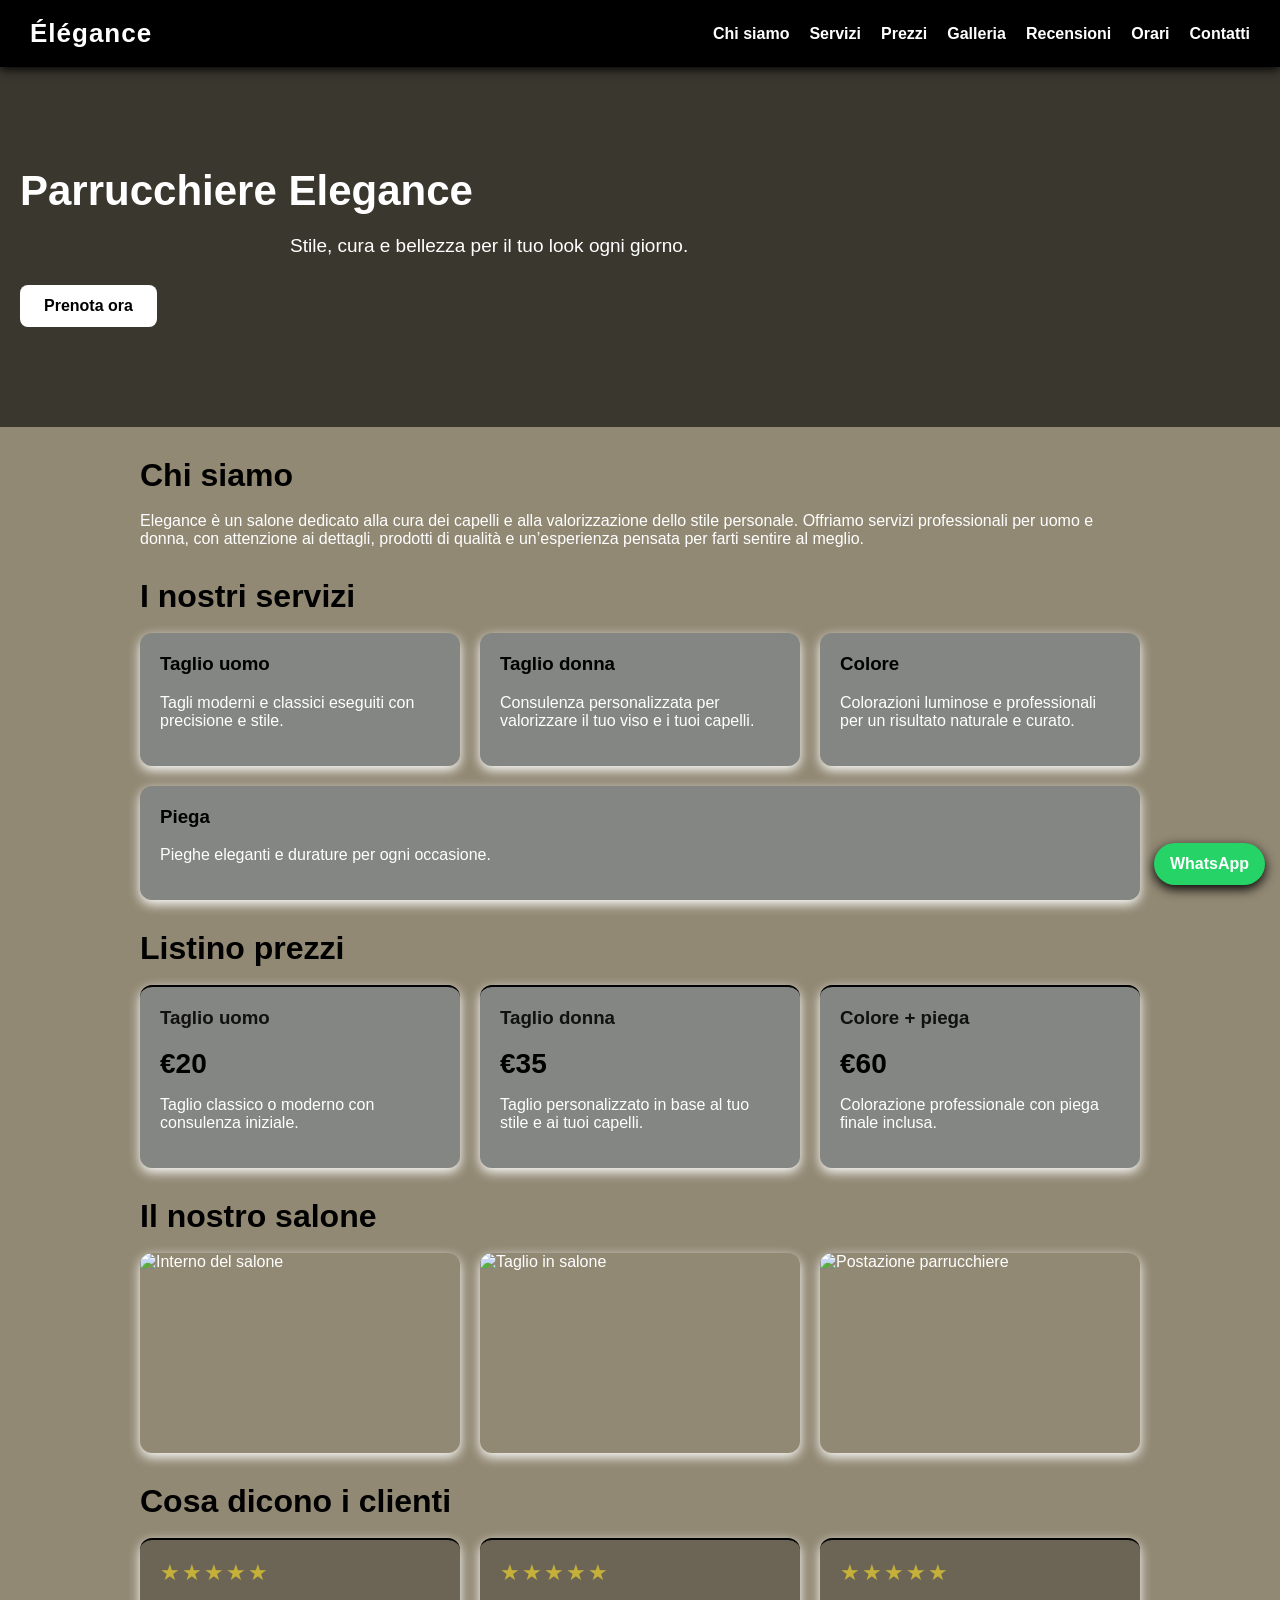
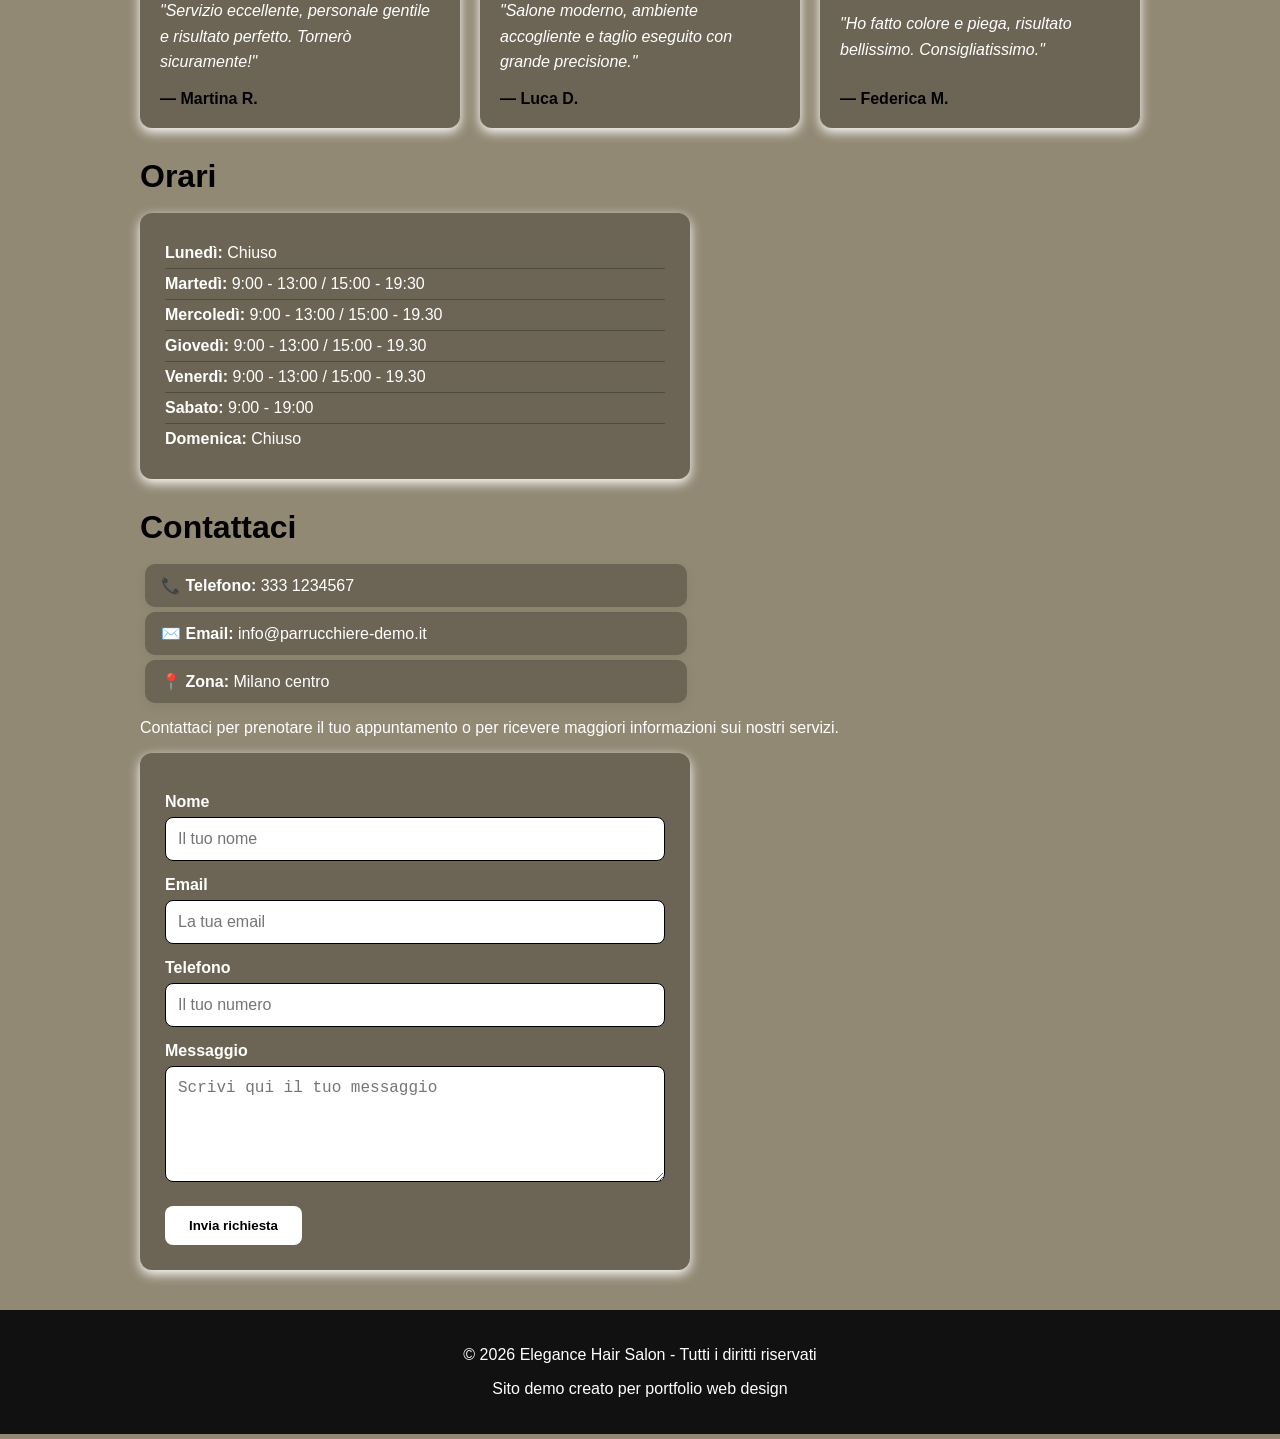
==== index.html @ 6c84eeca "Add files via upload" ====
<!DOCTYPE html>
<html lang="it">
<head>
    <meta charset="UTF-8">
    <meta name="viewport" content="width=device-width, initial-scale=1.0">
    <title>Parrucchiere Élégance</title>
    <link rel="stylesheet" href="style.css">
</head>
<body>

    <nav class="navbar">
        <div class="logo">Élégance</div>
  <ul class="nav-links">
    <li><a href="#chi-siamo">Chi siamo</a></li>
    <li><a href="#servizi">Servizi</a></li>
    <li><a href="#prezzi">Prezzi</a></li>
    <li><a href="#galleria">Galleria</a></li>
    <li><a href="#recensioni">Recensioni</a></li>
    <li><a href="#orari">Orari</a></li>
    <li><a href="#contatti">Contatti</a></li>
</ul>
    </nav>

    <header class="hero">
        <h1>Parrucchiere Elegance</h1>
        <p>Stile, cura e bellezza per il tuo look ogni giorno.</p>
        <a href="#contatti" class="btn">Prenota ora</a>
    </header>

    <section class="section fade-in" id="chi-siamo">
        <h2>Chi siamo</h2>
        <p>
    Elegance è un salone dedicato alla cura dei capelli e alla valorizzazione dello stile personale.
    Offriamo servizi professionali per uomo e donna, con attenzione ai dettagli, prodotti di qualità
    e un’esperienza pensata per farti sentire al meglio.
</p>
    </section>

<section class="section fade-in" id="servizi">
        <h2>I nostri servizi</h2>
        <div class="services">
            <div class="card">
                <h3>Taglio uomo</h3>
                <p>Tagli moderni e classici eseguiti con precisione e stile.</p>
            </div>

            <div class="card">
                <h3>Taglio donna</h3>
                <p>Consulenza personalizzata per valorizzare il tuo viso e i tuoi capelli.</p>
            </div>

            <div class="card">
                <h3>Colore</h3>
                <p>Colorazioni luminose e professionali per un risultato naturale e curato.</p>
            </div>

            <div class="card">
                <h3>Piega</h3>
                <p>Pieghe eleganti e durature per ogni occasione.</p>
            </div>
        </div>
    </section>

    <section class="section fade-in" id="prezzi">
    <h2>Listino prezzi</h2>
    <div class="prices">
        <div class="price-card">
            <h3>Taglio uomo</h3>
            <p class="price">€20</p>
            <p>Taglio classico o moderno con consulenza iniziale.</p>
        </div>

        <div class="price-card">
            <h3>Taglio donna</h3>
            <p class="price">€35</p>
            <p>Taglio personalizzato in base al tuo stile e ai tuoi capelli.</p>
        </div>

        <div class="price-card">
            <h3>Colore + piega</h3>
            <p class="price">€60</p>
            <p>Colorazione professionale con piega finale inclusa.</p>
        </div>
    </div>
</section>
   <section class="section fade-in" id="galleria">
    <h2>Il nostro salone</h2>
    <div class="gallery">
        <img src="https://images.unsplash.com/photo-1521590832167-7bcbfaa6381f" alt="Interno del salone" onclick="openLightbox(this.src)">
        <img src="https://images.unsplash.com/photo-1560066984-138dadb4c035" alt="Taglio in salone" onclick="openLightbox(this.src)">
        <img src="https://images.unsplash.com/photo-1522337360788-8b13dee7a37e" alt="Postazione parrucchiere" onclick="openLightbox(this.src)">
    </div>
</section>
<section class="section fade-in" id="recensioni">
    <h2>Cosa dicono i clienti</h2>
    <div class="reviews">
        <div class="review-card">
            <div class="stars">★★★★★</div>
            <p>"Servizio eccellente, personale gentile e risultato perfetto. Tornerò sicuramente!"</p>
            <h4>— Martina R.</h4>
        </div>

        <div class="review-card">
            <div class="stars">★★★★★</div>
            <p>"Salone moderno, ambiente accogliente e taglio eseguito con grande precisione."</p>
            <h4>— Luca D.</h4>
        </div>

        <div class="review-card">
            <div class="stars">★★★★★</div>
            <p>"Ho fatto colore e piega, risultato bellissimo. Consigliatissimo."</p>
            <h4>— Federica M.</h4>
        </div>
    </div>
</section>
<section class="section fade-in" id="orari">
    <h2>Orari</h2>
    <div class="hours-box">
        <p><strong>Lunedì:</strong> Chiuso</p>
        <p><strong>Martedì:</strong> 9:00 - 13:00 / 15:00 - 19:30</p>
        <p><strong>Mercoledì:</strong> 9:00 - 13:00 / 15:00 - 19.30</p>
        <p><strong>Giovedì:</strong> 9:00 - 13:00 / 15:00 - 19.30</p>
        <p><strong>Venerdì:</strong> 9:00 - 13:00 / 15:00 - 19.30</p>
        <p><strong>Sabato:</strong> 9:00 - 19:00</p>
        <p><strong>Domenica:</strong> Chiuso</p>
    </div>
</section>
  <section class="section fade-in" id="contatti">
    <h2>Contattaci</h2>

    <p class="contact-info">📞 <strong>Telefono:</strong> 333 1234567</p>
<p class="contact-info">✉️ <strong>Email:</strong> info@parrucchiere-demo.it</p>
<p class="contact-info">📍 <strong>Zona:</strong> Milano centro</p>

    <p>Contattaci per prenotare il tuo appuntamento o per ricevere maggiori informazioni sui nostri servizi.</p>

    <form class="contact-form" action="https://formspree.io/f/xvzwebrz" method="POST">
        <label for="nome">Nome</label>
        <input type="text" id="nome" name="nome" placeholder="Il tuo nome" required>

        <label for="email">Email</label>
        <input type="email" name="email" placeholder="La tua email" required>

        <label for="telefono">Telefono</label>
        <input type="tel" id="telefono" name="telefono" placeholder="Il tuo numero">

        <label for="messaggio">Messaggio</label>
        <textarea id="messaggio" name="messaggio" rows="5" placeholder="Scrivi qui il tuo messaggio"></textarea>

        <button type="submit" class="btn">Invia richiesta</button>
    </form>
</section>

   <footer class="footer">
    <p>© 2026 Elegance Hair Salon - Tutti i diritti riservati</p>
    <p>Sito demo creato per portfolio web design</p>
</footer>
<a href="https://wa.me/393331234567?text=Ciao%20vorrei%20prenotare%20un%20appuntamento" class="whatsapp-btn" target="_blank">WhatsApp</a>
<div id="lightbox" class="lightbox" onclick="closeLightbox()">
    <img id="lightbox-img" src="" alt="Foto ingrandita">
</div>

<script>
    function openLightbox(imageSrc) {
        document.getElementById("lightbox").style.display = "flex";
        document.getElementById("lightbox-img").src = imageSrc;
    }

    function closeLightbox() {
        document.getElementById("lightbox").style.display = "none";
    }
</script>
<script>
    const fadeElements = document.querySelectorAll('.fade-in');

    const observer = new IntersectionObserver((entries) => {
        entries.forEach(entry => {
            if (entry.isIntersecting) {
                entry.target.classList.add('show');
            }
        });
    }, {
        threshold: 0.2
    });

    fadeElements.forEach(element => {
        observer.observe(element);
    });
</script>
</body>
</html>
---- style.css ----
body {
    html {
    scroll-behavior: smooth;
}
    font-family: Arial, sans-serif;
    margin: 0;
    background-color: #81775fdc;
    color: #ffffff;
}

.navbar {
    background-color: rgb(0, 0, 0);
    display: flex;
    justify-content: space-between;
    align-items: center;
    padding: 18px 30px;
    box-shadow: 0 2px 10px rgb(0, 0, 0);
    position: sticky;
    top: 0;
}

.logo {
    font-size: 26px;
    font-weight: bold;
    color: #ffffff;
    letter-spacing: 1px;
}

.nav-links {
    list-style: none;
    display: flex;
    gap: 20px;
    margin: 0;
    padding: 0;
}

.nav-links a {
    text-decoration: none;
    color: #ffffff;
    font-weight: bold;
    transition: 0.3s;
}

.nav-links a:hover {
    color: #bb9626;
}
.hero {
    background: url("https://images.unsplash.com/photo-1633681926035-ec1ac984418a?q=80&w=1470&auto=format&fit=crop&ixlib=rb-4.1.0&ixid=M3wxMjA3fDB8MHxwaG90by1wYWdlfHx8fGVufDB8fHx8fA%3D%3D") center/cover no-repeat;
    color: rgb(255, 255, 255)
    text-align; center;
    padding: 100px 20px;
    position: relative;
}
.hero::before {
    content: "";
    position: absolute;
    top: 0;
    left: 0;
    right: 0;
    bottom: 0;
    background: rgba(0, 0, 0, 0.6);
}
.hero h1,
.hero p,
.hero .btn {
    position: relative;
    z-index: 1;
}
.hero h1 {
    margin: 0;
    font-size: 42px;
}

.hero p {
    font-size: 19px;
    margin: 20px 0 28px;
    max-width: 700px;
    margin-left: auto;
    margin-right: auto;
}
.btn {
    display: inline-block;
    background-color: #ffffff;
    color: rgb(0, 0, 0);
    text-decoration: none;
    padding: 12px 24px;
    border-radius: 8px;
    font-weight: bold;
    transition: 0.3s;
}
.btn:hover {
    opacity: 0.9;
    transform: translateY(-2px);
}

.section {
    max-width: 1000px;
    margin: 60px auto;
    padding: 0 20px;
}

.section h2 {
    font-size: 32px;
    margin-bottom: 18px;
    color: #000000;
}

.services {
    display: flex;
    flex-wrap: wrap;
    gap: 20px;
}

.card {
    background-color: rgba(96, 129, 167, 0.281);
    padding: 20px;
    border-radius: 12px;
    flex: 1 1 220px;
    box-shadow: 0 4px 12px rgb(255, 255, 255);
}

.card h3 {
    margin-top: 0;
    color: #000000;
}

.footer {
    background-color: #111;
    color: rgb(255, 255, 255);
    text-align: center;
    padding: 20px;
    margin-top: 40px;
    .footer p {
    margin: 6px 0;
}
}
@media (max-width: 768px) {
    .gallery {
        grid-template-columns: 1fr;
    }

    .gallery img {
        max-width: 100%;
        height: auto;
    }

    .navbar {
        flex-direction: column;
        gap: 15px;
        padding: 15px 20px;
    }

    .reviews {
        flex-direction: column;
    }

    .hours-box {
        max-width: 100%;
    }

    .nav-links {
        flex-direction: column;
        align-items: center;
        gap: 12px;
    }

    .hero {
        padding: 60px 20px;
    }

    .hero h1 {
        font-size: 32px;
    }

    .hero p {
        font-size: 16px;
    }

    .section h2 {
        font-size: 26px;
    }

    .services {
        flex-direction: column;
    }

    .prices {
        flex-direction: column;
    }

    .card {
        flex: 1 1 100%;
    }

    .contact-form {
        padding: 20px;
    }

    .btn {
        padding: 14px 22px;
        font-size: 16px;
    }
}

    .section {
        margin: 30px auto;
    }
    .whatsapp-btn {
    position: fixed;
    right: 15px;
    bottom: 15px;
    background-color: #25d366;
    color: white;
    text-decoration: none;
    padding: 12px 16px;
    border-radius: 30px;
    font-weight: bold;
    box-shadow: 0 4px 12px rgb(0, 0, 0);
}
.contact-form {
    background-color: rgba(3, 3, 3, 0.26);
    padding: 25px;
    border-radius: 12px;
    box-shadow: 0 4px 12px rgb(255, 255, 255);
    max-width: 500px;
}

.contact-form label {
    display: block;
    margin-top: 15px;
    margin-bottom: 6px;
    font-weight: bold;
    color: #ffffff;
}

.contact-form input,
.contact-form textarea {
    width: 100%;
    padding: 12px;
    border: 1px solid #000000;
    border-radius: 8px;
    font-size: 16px;
    box-sizing: border-box;
}

.contact-form textarea {
    resize: vertical;
}

.contact-form .btn {
    margin-top: 20px;
    border: none;
    cursor: pointer;
}
.reviews {
    display: flex;
    flex-wrap: wrap;
    gap: 20px;
}

.review-card {
    background-color: rgba(3, 3, 3, 0.26);
    padding: 20px;
    border-radius: 12px;
    flex: 1 1 250px;
    box-shadow: 0 4px 12px rgb(255, 255, 255);

    display: flex;
    flex-direction: column;
    justify-content: space-between;
    border-top: 2px solid #000000;
}
.review-card p {
    padding: 0;
    margin: 0;
    font-style: italic;
    line-height: 1.6;
    color: #ffffff;
}

.review-card h4 {
    margin-top: 15px;
    margin-bottom: 0;
    color: #000000;
}

.hours-box {
    background-color: rgba(3, 3, 3, 0.26);
    padding: 25px;
    border-radius: 12px;
    max-width: 500px;
    box-shadow: 0 4px 12px rgb(255, 255, 255);
}


.hours-box p {
    padding: 6px 0;
    margin: 0;
    border-bottom: 1px solid rgb(3, 3, 3, 0.26);
    color: #ffffff;
}

.hours-box p:last-child {
    border-bottom: none;
}
.card,
.review-card,
.price-card,
.btn,
.whatsapp-btn,
.gallery img,
.nav-links a {
    transition: 0.3s;
}

.card:hover,
.review-card:hover,
.price-card:hover {
    transform: translateY(-6px);
    box-shadow: 0 10px 24px rgba(0, 0, 0, 0.12);
}

.btn:hover {
    opacity: 0.9;
}

.whatsapp-btn:hover {
    transform: scale(1.05);
}
.stars {
    font-size: 22px;
    color: #c5b03a;
    margin-bottom: 12px;
    letter-spacing: 2px;
}
.gallery {
    display: grid;
    grid-template-columns: repeat(3, 1fr);
    gap: 20px;
}

.gallery img {
    width: 100%;
    max-width: 320px;
    height: 200px;
    object-fit: cover;
    border-radius: 12px;
    box-shadow: 0 4px 12px rgb(255, 255, 255);
    transition: 0.3s;
}

.gallery img:hover {
    transform: scale(1.03);
    box-shadow: 0 8px 20px rgba(0, 0, 0, 0.18);
}
.prices {
    display: flex;
    flex-wrap: wrap;
    gap: 20px;
}

.price-card {
    background-color: rgba(96, 129, 167, 0.281);
    padding: 20px;
    border-radius: 12px;
    flex: 1 1 250px;
    box-shadow: 0 4px 12px rgb(255, 255, 255);
    border-top: 2px solid #000000;
}

.price-card h3 {
    margin-top: 0;
    color: #111;
}

.price {
    font-size: 28px;
    font-weight: bold;
    color: #000000;
    margin: 10px 0;
}
.lightbox {
    display: none;
    position: fixed;
    top: 0;
    left: 0;
    width: 100%;
    height: 100%;
    background: rgba(0, 0, 0, 0.85);
    justify-content: center;
    align-items: center;
    z-index: 9999;
    padding: 20px;
    box-sizing: border-box;
}

.lightbox img {
    max-width: 90%;
    max-height: 90%;
    border-radius: 12px;
}
.contact-info {
    background-color: rgba(3, 3, 3, 0.26);
    padding: 12px 16px;
    border-radius: 10px;
    margin: 5px;
    box-shadow: 0 4px 12px rgba(0, 0, 0, 0.06);
    max-width: 510px;
}
.contact-info strong {
    color: #ffffff;
}
.hours-box {
    color: #111;
}

.contact-info {
    color: #ffffff;
}
.fade-in {
    opacity: 0;
    transform: translateY(30px);
    transition: opacity 0.8s ease, transform 0.8s ease;
}

.fade-in.show {
    opacity: 1;
    transform: translateY(0);
}
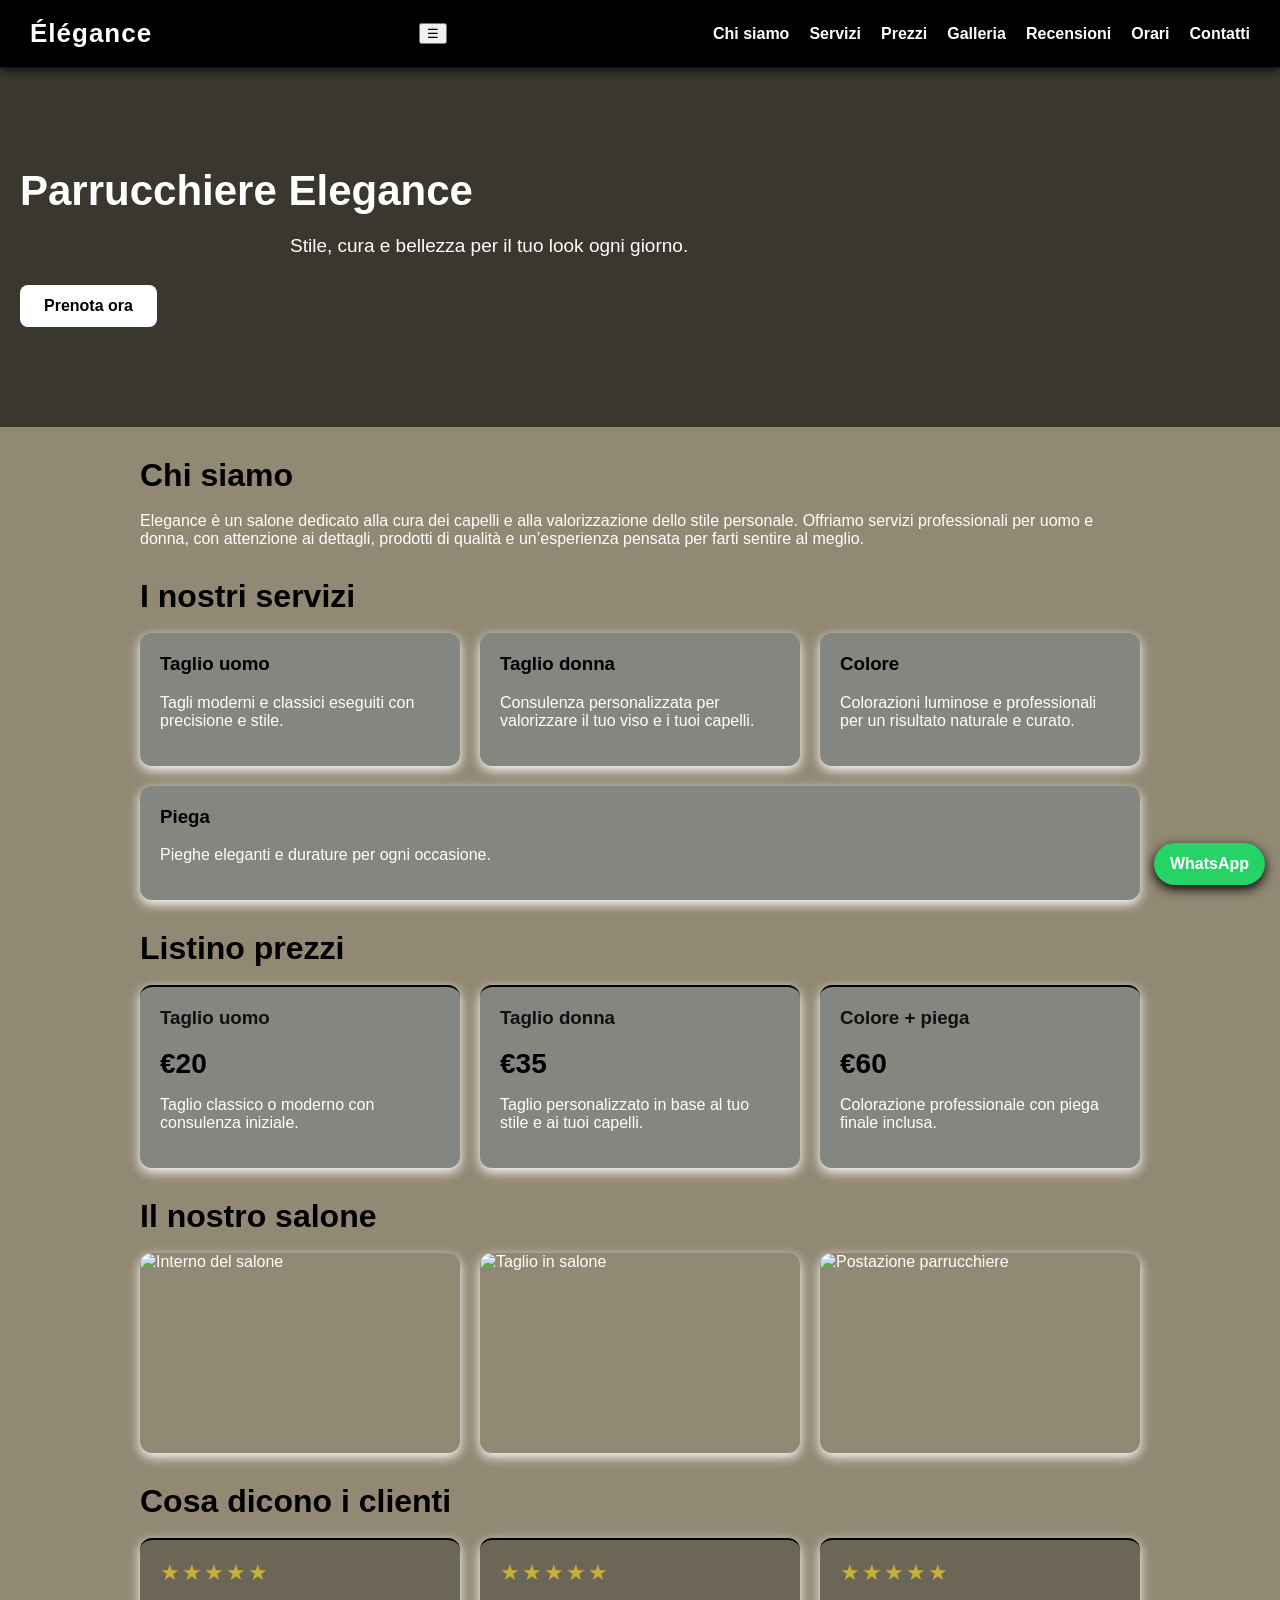
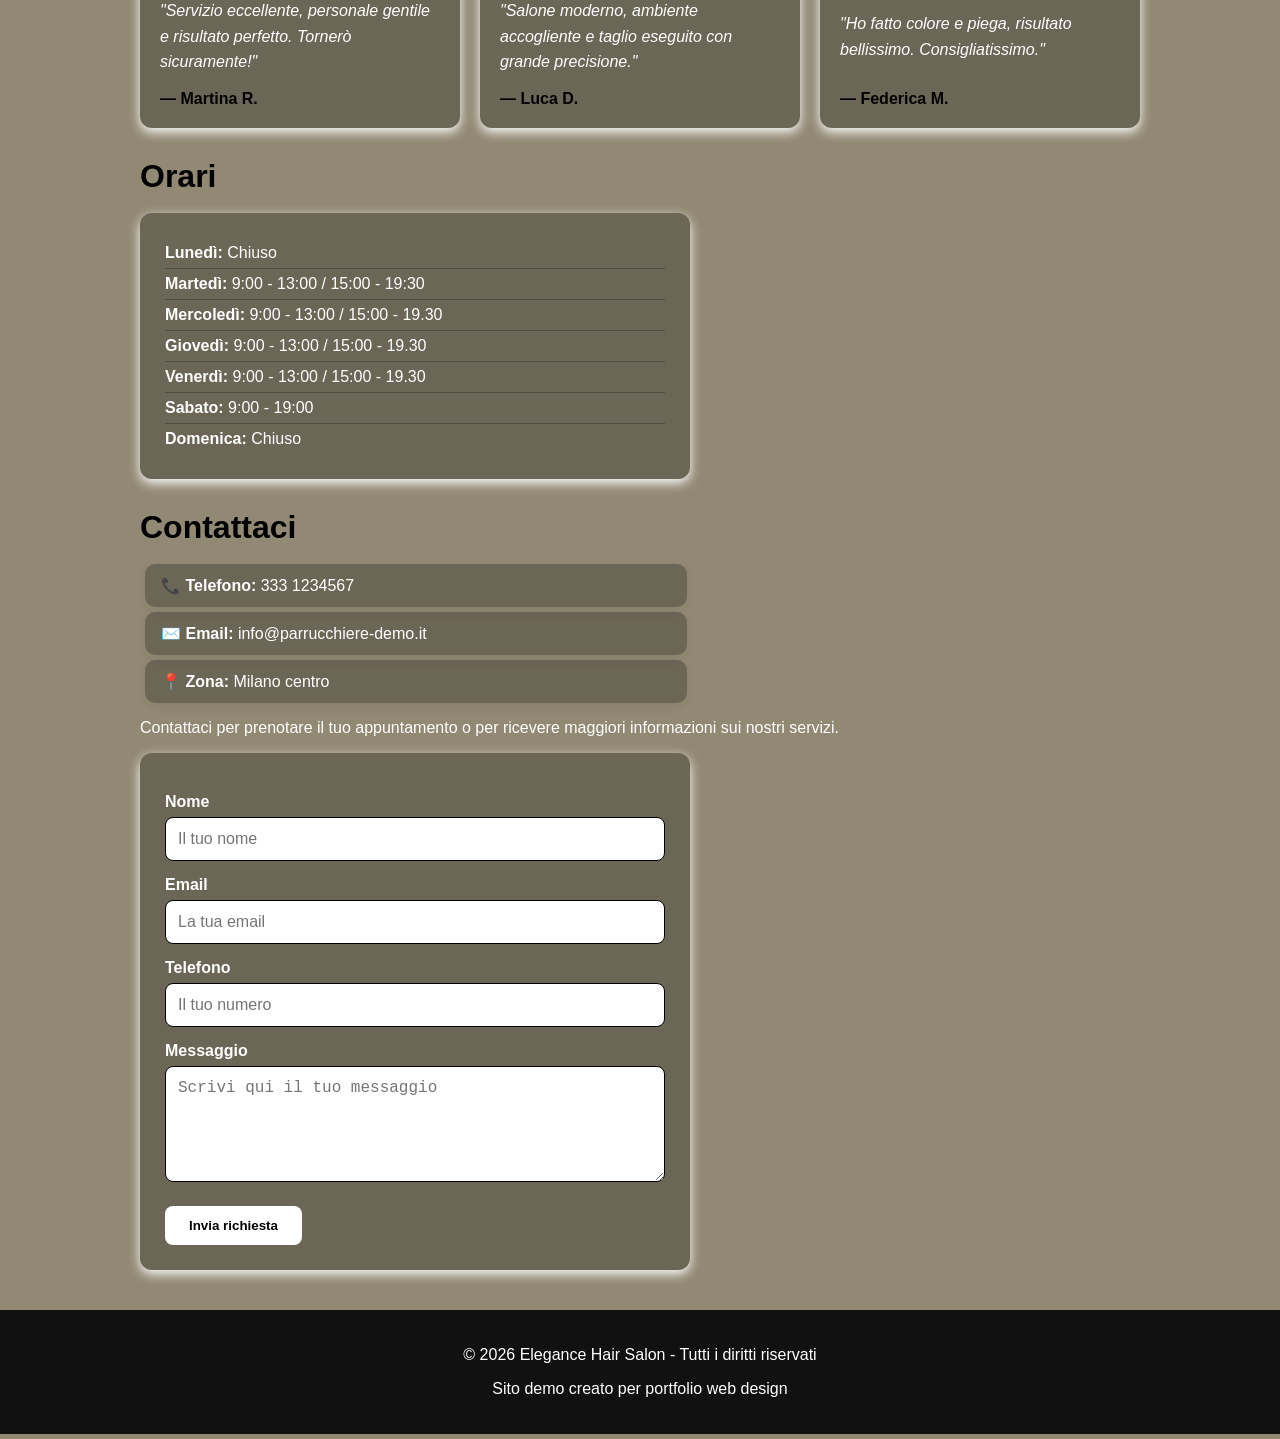
==== commit 3fa2446c: "Update index.html fix nav bar" ====
--- a/index.html
+++ b/index.html
@@ -10,7 +10,10 @@
 
     <nav class="navbar">
         <div class="logo">Élégance</div>
-  <ul class="nav-links">
+        
+         <button class="menu-toggle" onclick="toggleMenu()">☰</button>
+    
+    <ul class="nav-links" id="navLinks">
     <li><a href="#chi-siamo">Chi siamo</a></li>
     <li><a href="#servizi">Servizi</a></li>
     <li><a href="#prezzi">Prezzi</a></li>
@@ -187,5 +190,10 @@
         observer.observe(element);
     });
 </script>
+    <script>
+    function toggleMenu() {
+        document.getElementById("navLinks").classList.toggle("show");
+    }
+</script>
 </body>
-</html>+</html>
--- a/style.css
+++ b/style.css
@@ -10,13 +10,15 @@
 
 .navbar {
     background-color: rgb(0, 0, 0);
+    backdrop-filter: blur(6px);
     display: flex;
     justify-content: space-between;
     align-items: center;
     padding: 18px 30px;
-    box-shadow: 0 2px 10px rgb(0, 0, 0);
+    box-shadow: 0 2px 10px rgb(0, 0, 0.06);
     position: sticky;
     top: 0;
+    z-index: 1000;
 }
 
 .logo {
@@ -193,13 +195,49 @@
     }
 
     .contact-form {
-        padding: 20px;
+        padding: 20px;   
+    }    
+    
+    .review-card,
+    .price-card {
+        padding: 12px 14px;
+        border-radius: 10px;
+        width: 85%;
+        max-width: 320px;
+        margin: 0;
+          flex: none !important;
+         height: auto !important;
+        min-height: auto !important;
+         display: block;
+    }
+
+    .reviews,
+    .prices {
+        gap: 12px;
+        flex-direction: column;
+        align-items: center;
     }
 
     .btn {
         padding: 14px 22px;
         font-size: 16px;
     }
+
+    .review-card p,
+    .price-card p {
+        margin: 6px 0;
+    }
+
+    .price-card h3,
+    .review-card h4 {
+        margin-bottom: 8px;
+        margin-top: 0;
+    }
+
+    .price {
+        margin: 6px 0;
+    }
+    
 }
 
     .section {
@@ -426,4 +464,4 @@
 .fade-in.show {
     opacity: 1;
     transform: translateY(0);
-}+}
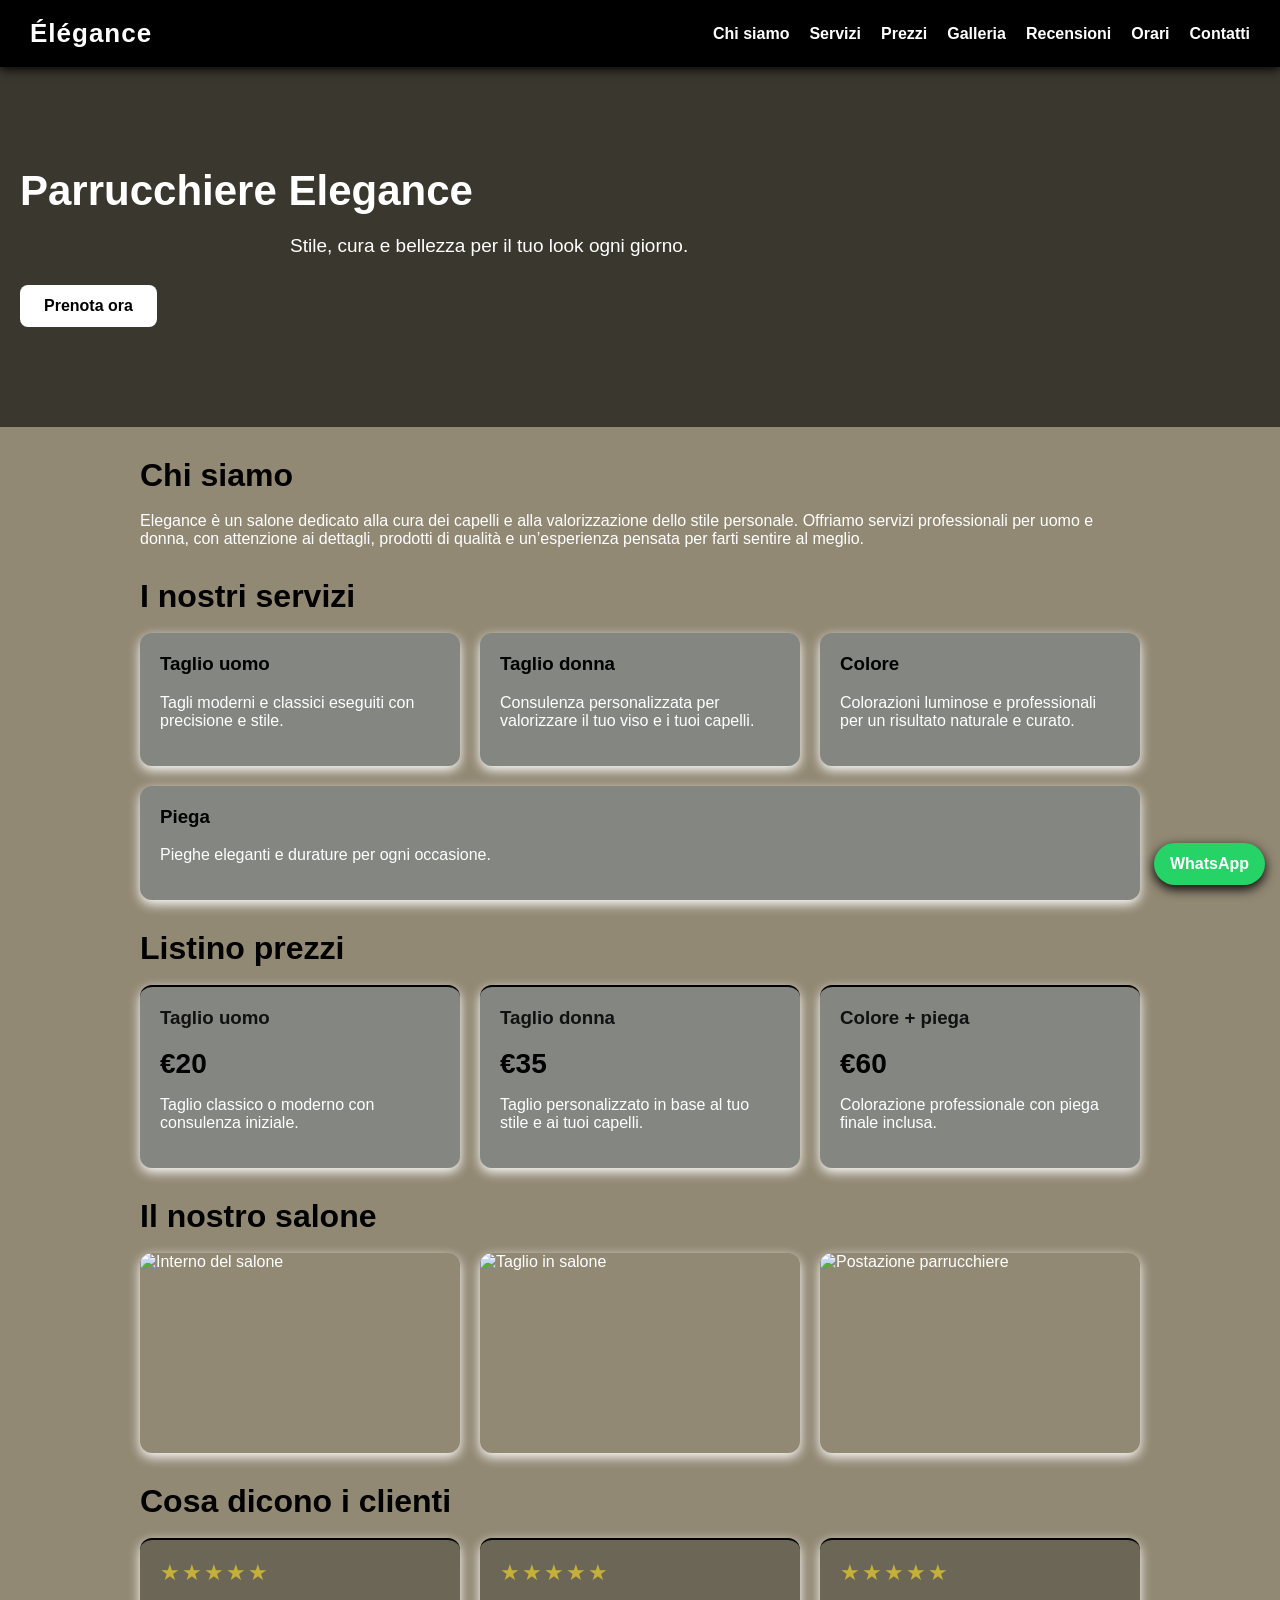
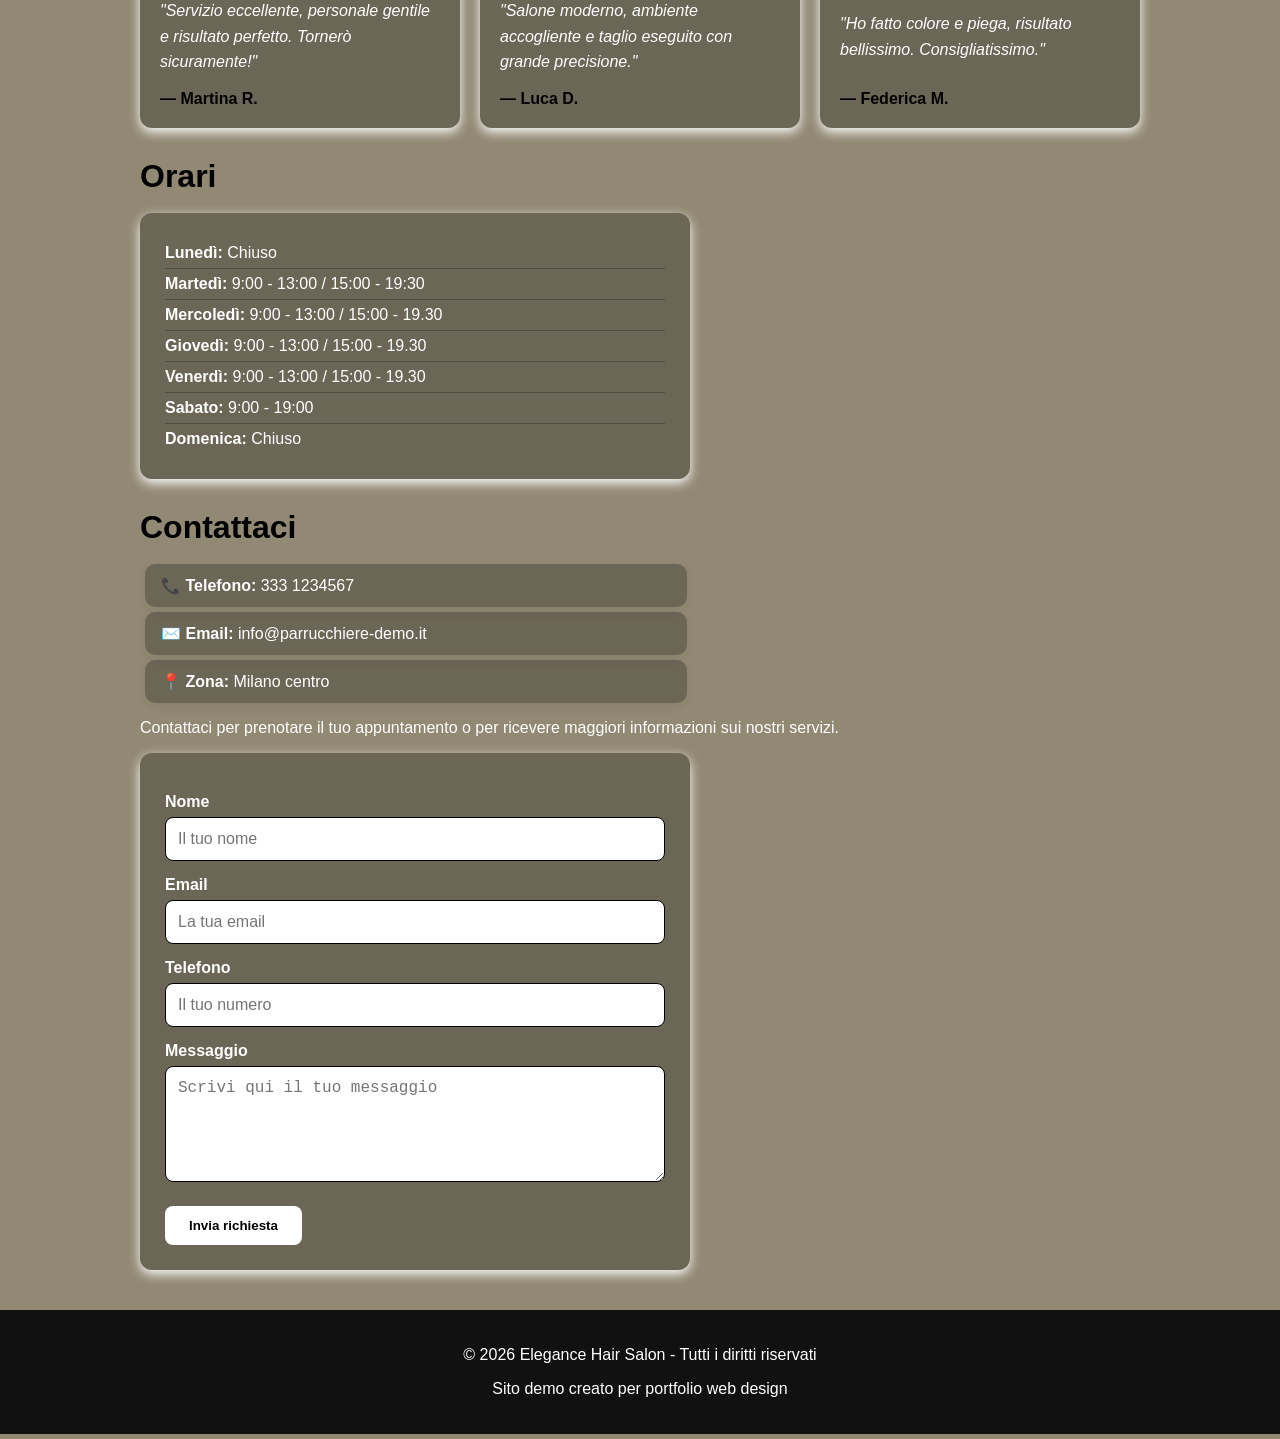
==== commit 2717e8bc: "Update index.html fix mobile hamburger menu" ====
--- a/index.html
+++ b/index.html
@@ -190,10 +190,17 @@
         observer.observe(element);
     });
 </script>
+    
     <script>
     function toggleMenu() {
         document.getElementById("navLinks").classList.toggle("show");
     }
+
+    document.querySelectorAll('#navLinks a').forEach(link => {
+        link.addEventListener('click', () => {
+            document.getElementById('navLinks').classList.remove('show');
+        });
+    });
 </script>
 </body>
 </html>
--- a/style.css
+++ b/style.css
@@ -147,9 +147,11 @@
     }
 
     .navbar {
-        flex-direction: column;
-        gap: 15px;
         padding: 15px 20px;
+    }
+
+    .menu-toggle {
+        display: block;
     }
 
     .reviews {
@@ -161,9 +163,21 @@
     }
 
     .nav-links {
+        display: none;
         flex-direction: column;
         align-items: center;
         gap: 12px;
+        width: 100%;
+        background-color: white;
+        position: absolute;
+        top: 100%;
+        left: 0;
+        padding: 15px 0;
+        box-shadow: 0 4px 12px rgba(0 0, 0, 0.08);
+    }
+
+    .nav-links.show {
+        display: flex;
     }
 
     .hero {
@@ -290,6 +304,7 @@
     border: none;
     cursor: pointer;
 }
+
 .reviews {
     display: flex;
     flex-wrap: wrap;
@@ -308,6 +323,7 @@
     justify-content: space-between;
     border-top: 2px solid #000000;
 }
+
 .review-card p {
     padding: 0;
     margin: 0;
@@ -465,3 +481,13 @@
     opacity: 1;
     transform: translateY(0);
 }
+
+.menu-toggle {
+    display: none;
+    background: none;
+    border: none;
+    font-size: 28px;
+    cursor: pointer;
+    color: #111;
+    padding: 4px 8px;
+}
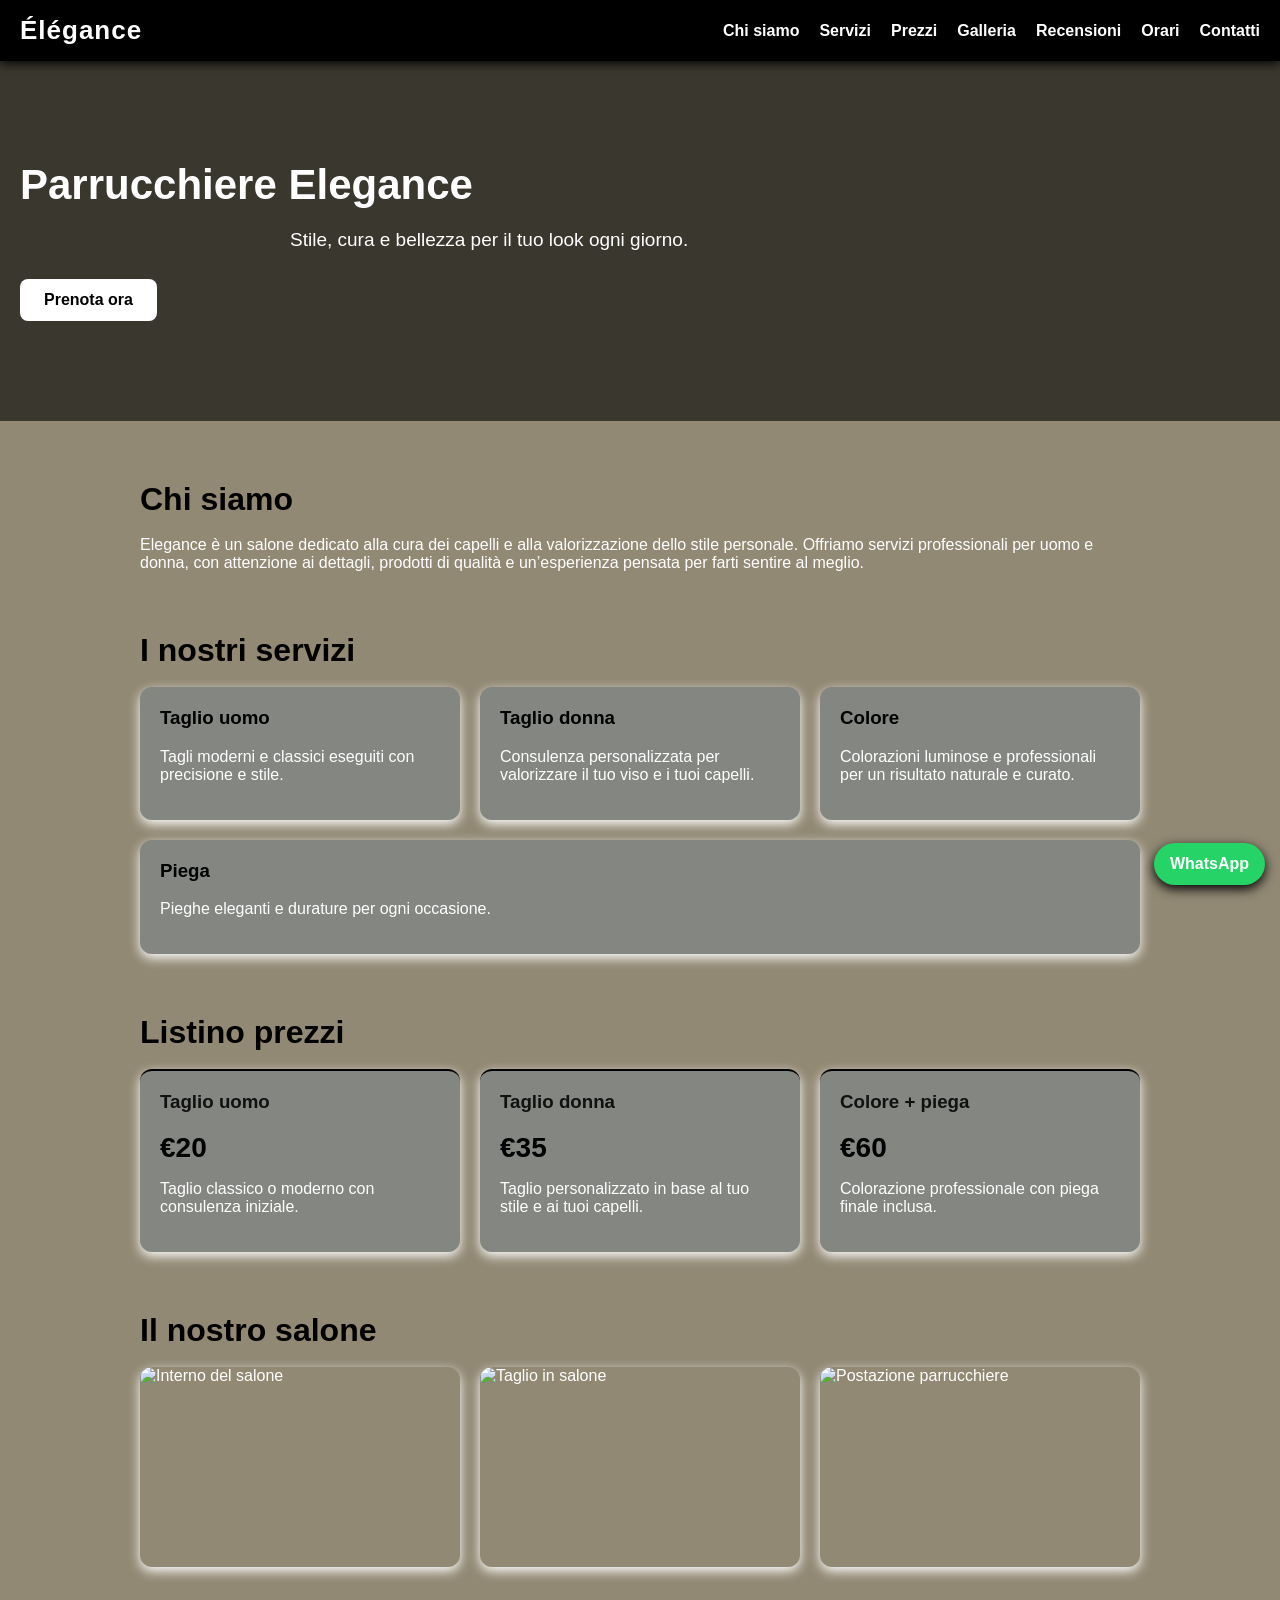
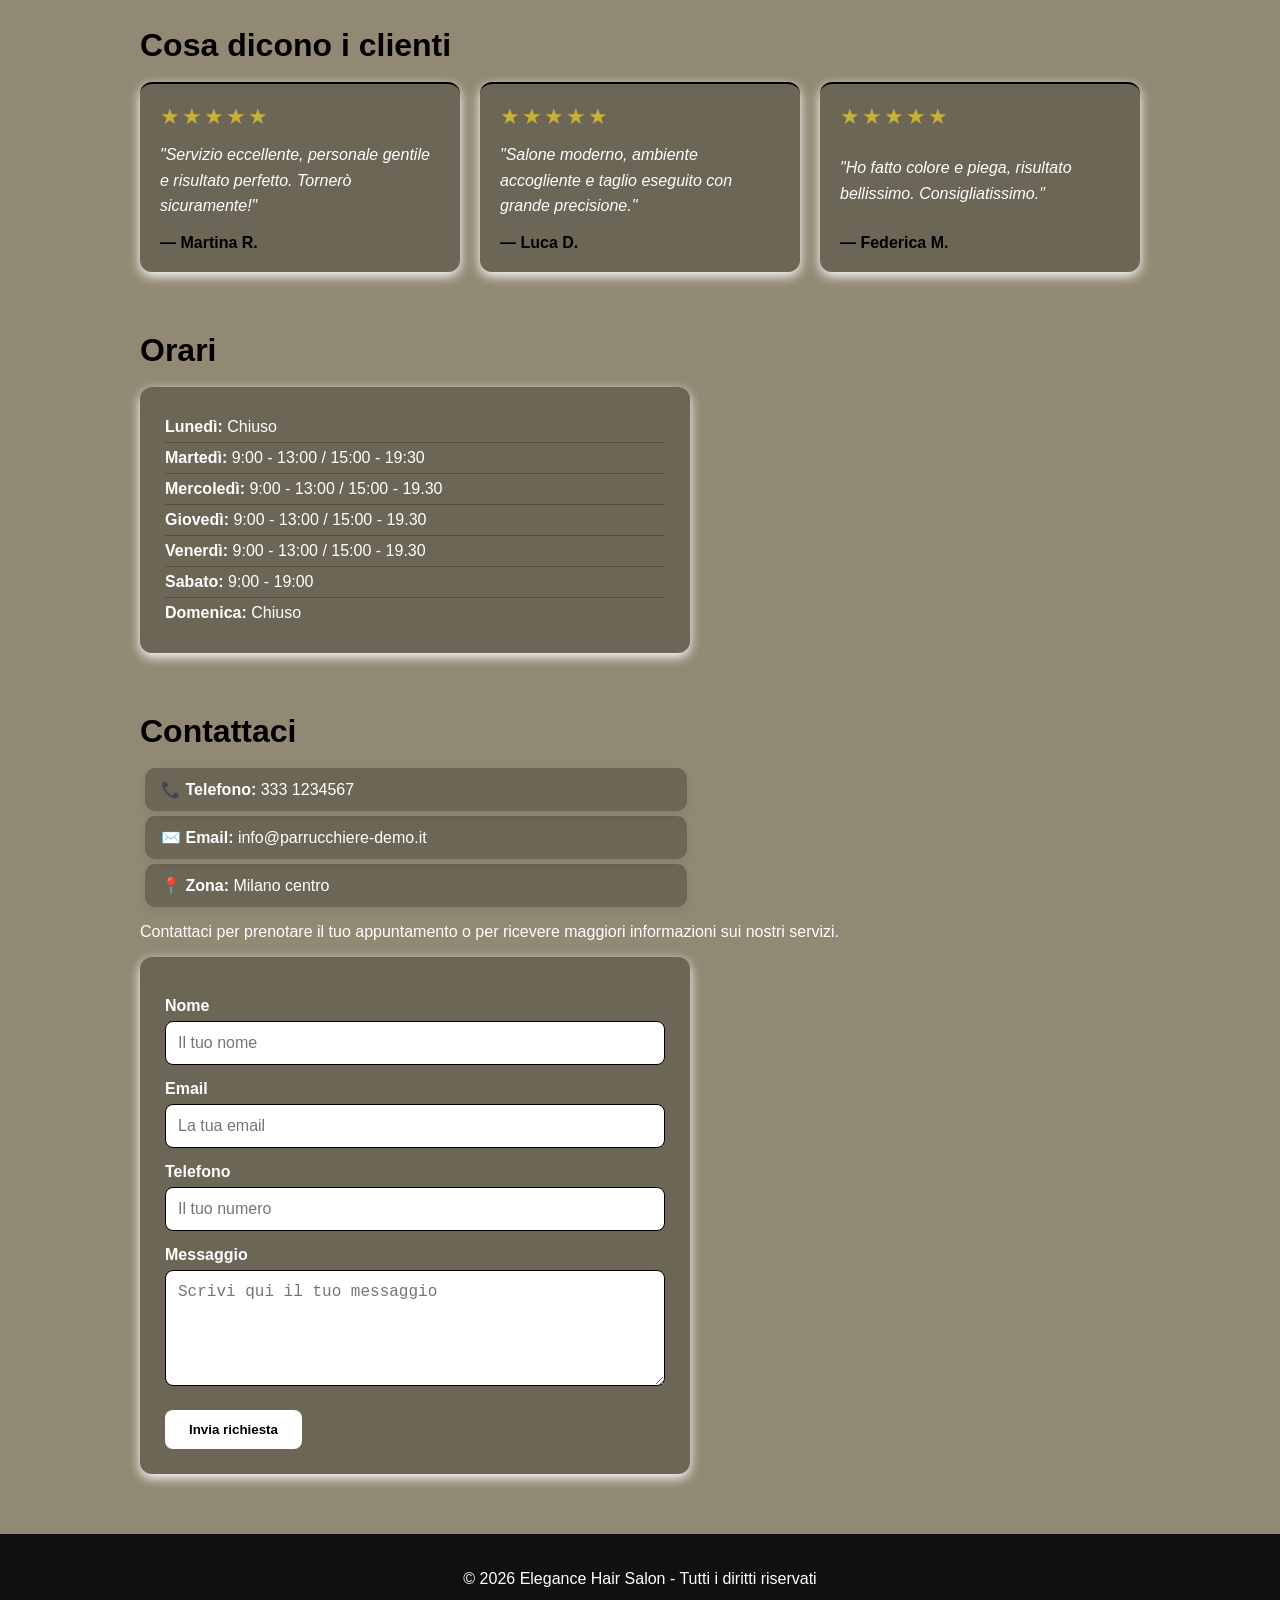
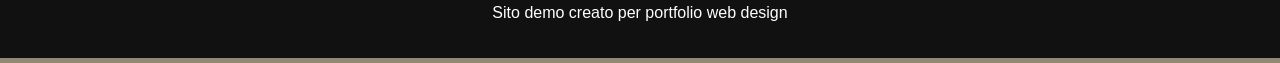
==== commit d47281c4: "Update index.html fix" ====
--- a/index.html
+++ b/index.html
@@ -2,7 +2,7 @@
 <html lang="it">
 <head>
     <meta charset="UTF-8">
-    <meta name="viewport" content="width=device-width, initial-scale=1.0">
+    <meta name="viewport" content="width=device-width, initial-scale=1.0, viewport-fit=cover">
     <title>Parrucchiere Élégance</title>
     <link rel="stylesheet" href="style.css">
 </head>
@@ -11,7 +11,7 @@
     <nav class="navbar">
         <div class="logo">Élégance</div>
         
-         <button class="menu-toggle" onclick="toggleMenu()">☰</button>
+      <button class="menu-toggle" onclick="toggleMenu()" aria-label="Apri menu">&#9776;</button>
     
     <ul class="nav-links" id="navLinks">
     <li><a href="#chi-siamo">Chi siamo</a></li>
@@ -191,15 +191,32 @@
     });
 </script>
     
-    <script>
+<script>
+    const navLinks = document.getElementById("navLinks");
+    const menuToggle = document.querySelector(".menu-toggle");
+
     function toggleMenu() {
-        document.getElementById("navLinks").classList.toggle("show");
+        navLinks.classList.toggle("show");
+
+        if (navLinks.classList.contains("show")) {
+            menuToggle.textContent = "✕";
+        } else {
+            menuToggle.textContent = "☰";
+        }
     }
 
     document.querySelectorAll('#navLinks a').forEach(link => {
         link.addEventListener('click', () => {
-            document.getElementById('navLinks').classList.remove('show');
+            navLinks.classList.remove('show');
+            menuToggle.textContent = "☰";
         });
+    });
+
+    document.addEventListener('click', function(e) {
+        if (!navLinks.contains(e.target) && !menuToggle.contains(e.target)) {
+            navLinks.classList.remove('show');
+            menuToggle.textContent = "☰";
+        }
     });
 </script>
 </body>
--- a/style.css
+++ b/style.css
@@ -1,9 +1,9 @@
+html {
+    scroll-behavior: smooth;
+}
+
 body {
-    html {
-    scroll-behavior: smooth;
-}
     font-family: Arial, sans-serif;
-    margin: 0;
     background-color: #81775fdc;
     color: #ffffff;
 }
@@ -21,6 +21,12 @@
     z-index: 1000;
 }
 
+.navbar {
+    display: flex;
+    justify-content: space-between;
+    align-items: center;
+    padding: 15px 20px;
+}
 .logo {
     font-size: 26px;
     font-weight: bold;
@@ -46,6 +52,15 @@
 .nav-links a:hover {
     color: #bb9626;
 }
+
+html, body {
+    margin: 0;
+    padding: 0;
+    width: 100%;
+    min-width: 100%;
+    overflow-x: hidden;
+}
+
 .hero {
     background: url("https://images.unsplash.com/photo-1633681926035-ec1ac984418a?q=80&w=1470&auto=format&fit=crop&ixlib=rb-4.1.0&ixid=M3wxMjA3fDB8MHxwaG90by1wYWdlfHx8fGVufDB8fHx8fA%3D%3D") center/cover no-repeat;
     color: rgb(255, 255, 255)
@@ -148,10 +163,17 @@
 
     .navbar {
         padding: 15px 20px;
+        position: relative;
+        display: flex;
+        justify-content: space-between;
+        align-items: center;
     }
 
     .menu-toggle {
-        display: block;
+        line-height: 1;
+        display: block !important;
+        color: white;
+        font-size: 28px;
     }
 
     .reviews {
@@ -163,21 +185,34 @@
     }
 
     .nav-links {
-        display: none;
+        display: flex;
         flex-direction: column;
         align-items: center;
         gap: 12px;
         width: 100%;
-        background-color: white;
+        background-color: black;
         position: absolute;
         top: 100%;
         left: 0;
         padding: 15px 0;
-        box-shadow: 0 4px 12px rgba(0 0, 0, 0.08);
+        box-shadow: 0 4px 12px rgba(0 0, 0, 0.2);
+        
+        transform: translateY(-15px);
+        opacity: 0;
+        visibility: hidden;
+        pointer-events: none;
+        transition: all 0.4s ease;
+    }
+
+    .nav-links a {
+        color: white;
     }
 
     .nav-links.show {
-        display: flex;
+        transform: translateY(0);
+        opacity: 1;
+        visibility: visible;
+        pointer-events: auto;
     }
 
     .hero {
@@ -254,9 +289,6 @@
     
 }
 
-    .section {
-        margin: 30px auto;
-    }
     .whatsapp-btn {
     position: fixed;
     right: 15px;
@@ -488,6 +520,6 @@
     border: none;
     font-size: 28px;
     cursor: pointer;
-    color: #111;
-    padding: 4px 8px;
-}
+    color: white;
+    padding: 0;
+}
